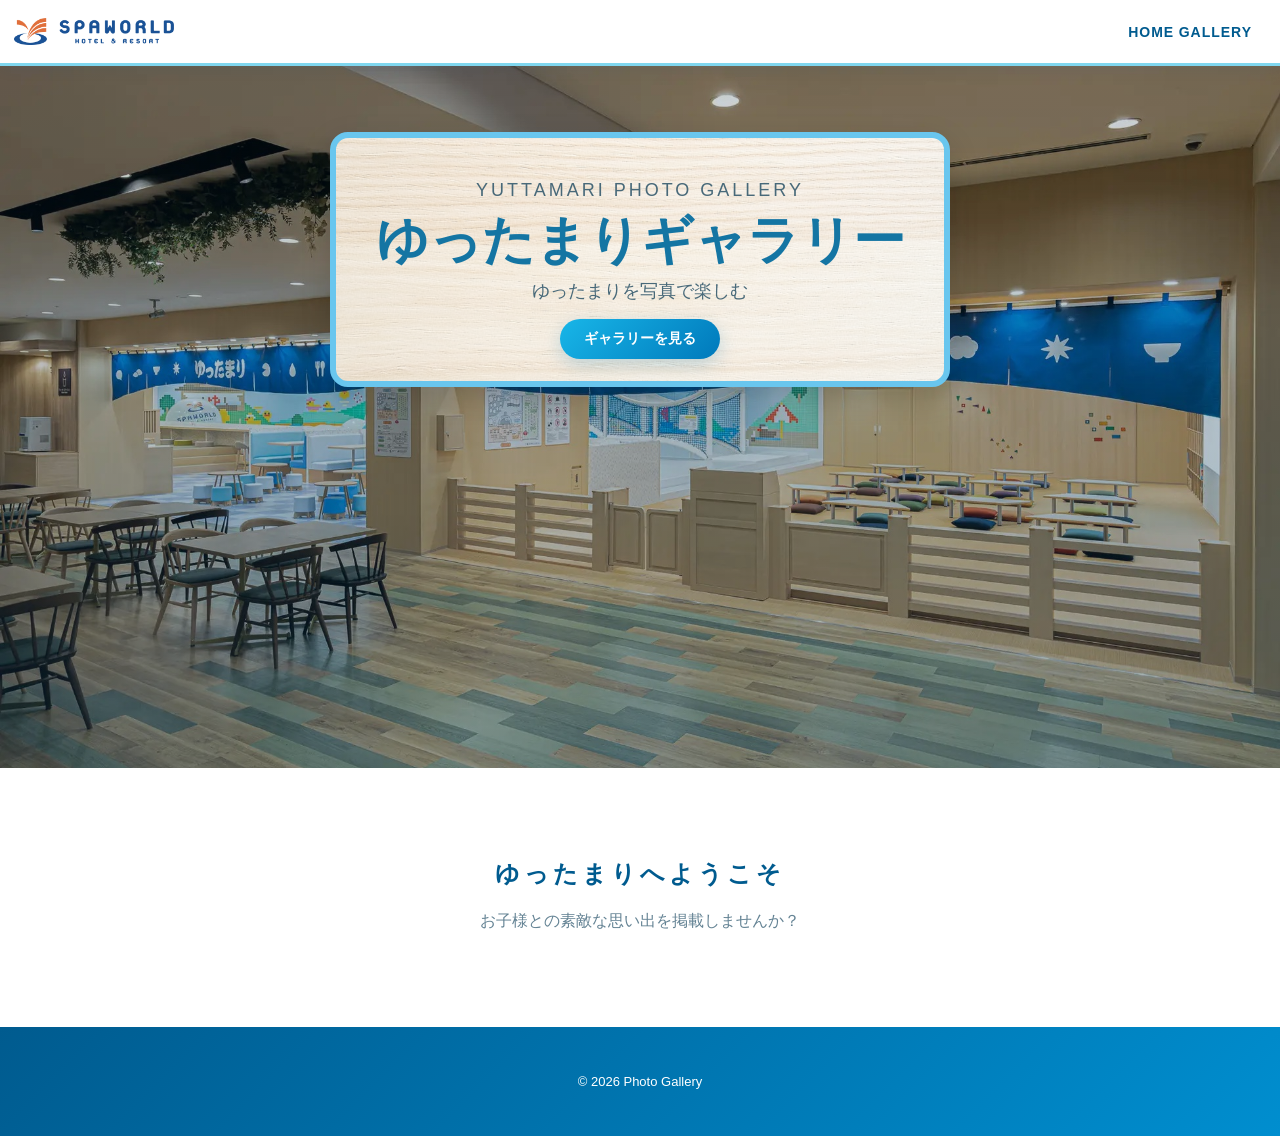
==== photo-gallery/index.html @ 075d894b "Add files via upload" ====
<!DOCTYPE html>
<html lang="ja">
<head>
  <meta charset="UTF-8">
  <meta name="viewport" content="width=device-width, initial-scale=1.0">
  <title>ゆったまりギャラリー</title>
  <link rel="stylesheet" href="css/style.css">
</head>

<body>

  <header class="site-header">
    <div class="header-inner">
<div class="site-logo">
  <img src="images/logo.png" alt="SPAWORLD HOTEL & RESORT">
</div>
      <nav>
        <a href="index.html">HOME</a>
        <a href="gallery.html">GALLERY</a>
      </nav>
    </div>
  </header>

  <main>

    <section class="hero hero-photo">
  <div class="hero-overlay"></div>

  <div class="hero-content">
    <p class="hero-subtitle">YUTTAMARI PHOTO GALLERY</p>

    <h2>ゆったまりギャラリー</h2>

    <p>
      ゆったまりを写真で楽しむ
    </p>

    <a href="gallery.html" class="main-button">
      ギャラリーを見る
    </a>
  </div>
</section>

    <section class="intro">
      <h2>ゆったまりへようこそ</h2>
      <p>
        お子様との素敵な思い出を掲載しませんか？
      </p>
    </section>

  </main>

  <footer>
    <p>© 2026 Photo Gallery</p>
  </footer>

</body>
</html>
---- photo-gallery/css/style.css ----
* {
  box-sizing: border-box;
}

:root {
  --deep-blue: #005b8f;
  --blue: #008ecf;
  --light-blue: #7fd7ef;
  --aqua: #dff7ff;
  --white: #ffffff;
  --navy: #163b52;
  --gold: #e3b75d;
  --soft-bg: #f4fbfe;
  --text: #23495f;
}

body {
  margin: 0;

  font-family:
    -apple-system,
    BlinkMacSystemFont,
    "Segoe UI",
    "Hiragino Kaku Gothic ProN",
    "Yu Gothic",
    sans-serif;

  background:
    linear-gradient(
      180deg,
      #effbff 0%,
      #ffffff 35%,
      #f4fbfe 100%
    );

  color: var(--text);
}


/* =========================
   HEADER
========================= */

.site-header {
  position: sticky;
  top: 0;
  z-index: 100;

  background: rgba(255, 255, 255, 0.96);

  backdrop-filter: blur(8px);

  border-bottom: 3px solid var(--light-blue);

  box-shadow:
    0 3px 14px rgba(0, 90, 140, 0.08);
}

.header-inner {
  width: 100%;
  max-width: none;
  margin: 0;

  padding: 18px 28px 18px 14px;

  display: flex;
  justify-content: space-between;
  align-items: center;
}

.site-logo {
  display: flex;
  align-items: center;
}

.site-logo img {
  width: 250px;
  height: auto;
  display: block;
}

nav a {
  position: relative;

  color: var(--deep-blue);

  text-decoration: none;

  font-size: 14px;
  font-weight: 700;

  letter-spacing: 1px;

  transition: 0.2s;
}

nav a::after {
  content: "";

  position: absolute;
  left: 0;
  bottom: -6px;

  width: 0;
  height: 2px;

  background: var(--blue);

  transition: 0.2s;
}

nav a:hover {
  color: var(--blue);
}

nav a:hover::after {
  width: 100%;
}


/* =========================
   HERO
========================= */

.hero {
  position: relative;

  min-height: 78vh;

  display: flex;
  justify-content: center;
  align-items: center;

  text-align: center;

  padding: 60px 20px;

  overflow: hidden;
}

.hero-photo {
  background:
    url("../images/yuttamari-main.jpg")
    center center / cover
    no-repeat;
}

.hero-overlay {
  position: absolute;
  inset: 0;

  background:
    linear-gradient(
      180deg,
      rgba(0, 30, 50, 0.18),
      rgba(0, 55, 90, 0.38)
    );
}

.hero-content {
  position: relative;
  z-index: 2;

  max-width: 620px;
  width: 90%;

  padding: 35px 28px 22px;

  color: #24516a;

  background:
    linear-gradient(
      rgba(255, 255, 255, 0.62),
      rgba(255, 255, 255, 0.62)
    ),
    url("../images/wood-bg.png")
    center center / cover
    no-repeat;

  border: 6px solid #69c6ee;
  border-radius: 18px;

  box-shadow:
    0 10px 30px rgba(0, 0, 0, 0.15);

  transform: translateY(-158px);
}

.hero-subtitle {
  margin: 0;

  font-size: 10px;
  font-weight: 700;

  letter-spacing: 3px;

  color: #58a873;
}

.hero h2 {
  margin: 10px 0 8px;

  font-size: clamp(32px, 4.5vw, 52px);

  line-height: 1.15;

  color: #1475a3;

  text-shadow: none;
}

.hero p {
  margin: 7px 0 0;

  color: #486979;

  font-size: 18px;
  font-weight: 500;

  text-shadow: none;
}

.main-button {
  display: inline-block;

  margin-top: 16px;
  padding: 11px 24px;

  background:
    linear-gradient(
      135deg,
      #18b6e8,
      #0079bb
    );

  color: white;

  text-decoration: none;

  font-size: 14px;
  font-weight: 700;

  border-radius: 999px;

  box-shadow:
    0 6px 18px rgba(0, 125, 180, 0.22);

  transition:
    transform 0.2s,
    box-shadow 0.2s;
}

.main-button:hover {
  transform: translateY(-2px);

  box-shadow:
    0 10px 24px rgba(0, 125, 180, 0.3);
}


/* =========================
   INTRO
========================= */

.intro {
  padding: 90px 20px;

  text-align: center;

  background: white;
}

.intro h2 {
  margin: 0 0 16px;

  color: var(--deep-blue);

  letter-spacing: 4px;
}

.intro p {
  margin: 0;

  color: #648394;

  line-height: 1.9;
}


/* =========================
   GALLERY PAGE
========================= */

.gallery-page {
  max-width: 1200px;

  margin: auto;

  padding: 75px 24px;
}

.gallery-title {
  text-align: center;

  margin-bottom: 42px;
}

.gallery-title p {
  margin: 0;

  font-size: 12px;
  font-weight: 700;

  letter-spacing: 4px;

  color: var(--blue);
}

.gallery-title h2 {
  margin: 12px 0 0;

  font-size: 48px;

  color: var(--deep-blue);
}


/* =========================
   CATEGORY BUTTONS
========================= */

.category-buttons {
  display: flex;
  justify-content: center;
  flex-wrap: wrap;

  gap: 12px;

  margin-bottom: 45px;
}

.category-buttons button {
  padding: 11px 22px;

  border: 2px solid var(--light-blue);

  background: white;

  color: var(--deep-blue);

  border-radius: 999px;

  font-size: 14px;
  font-weight: 700;

  cursor: pointer;

  transition: all 0.2s;
}

.category-buttons button:hover {
  background: var(--blue);

  border-color: var(--blue);

  color: white;

  transform: translateY(-2px);
}


/* =========================
   PHOTO GRID
========================= */

.gallery-grid {
  display: grid;

  grid-template-columns:
    repeat(3, minmax(0, 1fr));

  gap: 26px;
}

.photo-card {
  background: white;

  border-radius: 16px;

  overflow: hidden;

  cursor: pointer;

  box-shadow:
    0 6px 22px rgba(0, 91, 143, 0.10);

  transition:
    transform 0.25s,
    box-shadow 0.25s;
}

.photo-card:hover {
  transform: translateY(-7px);

  box-shadow:
    0 14px 34px rgba(0, 91, 143, 0.18);
}

.photo-card img {
  width: 100%;

  aspect-ratio: 4 / 3;

  object-fit: cover;

  display: block;

  transition: transform 0.35s;
}

.photo-card:hover img {
  transform: scale(1.04);
}

.photo-info {
  padding: 20px;
}

.photo-info h3 {
  margin: 0 0 8px;

  color: var(--deep-blue);
}

.photo-info p {
  margin: 0;

  color: #648394;

  font-size: 14px;

  line-height: 1.7;
}


/* =========================
   MODAL
========================= */

.modal {
  position: fixed;

  inset: 0;

  background:
    rgba(4, 36, 54, 0.94);

  display: none;

  justify-content: center;
  align-items: center;

  z-index: 1000;

  padding: 40px;
}

.modal.show {
  display: flex;
}

.modal-content {
  max-width: 1400px;
  max-height: 95vh;

  display: flex;
  flex-direction: column;

  align-items: center;
}

.modal-content img {
  max-width: 95vw;
  max-height: 78vh;

  object-fit: contain;

  border-radius: 10px;

  box-shadow:
    0 12px 40px rgba(0, 0, 0, 0.35);
}

.modal-text {
  margin-top: 18px;

  color: white;

  text-align: center;
}

.modal-text h2 {
  margin: 0 0 8px;
}

.modal-text p {
  margin: 0;

  color: #c8e9f7;
}

.modal-close {
  position: fixed;

  top: 20px;
  right: 30px;

  background: none;

  border: 0;

  color: white;

  font-size: 44px;

  cursor: pointer;
}


/* =========================
   FOOTER
========================= */

footer {
  padding: 34px 20px;

  text-align: center;

  background:
    linear-gradient(
      135deg,
      #005b8f,
      #008ecf
    );

  color: white;

  font-size: 13px;
}


/* =========================
   TABLET
========================= */

@media (max-width: 900px) {

  .hero-content {
    transform: translateY(-120px);

    max-width: 560px;
  }

  .gallery-grid {
    grid-template-columns:
      repeat(2, minmax(0, 1fr));
  }

}


/* =========================
   SMARTPHONE
========================= */

@media (max-width: 600px) {

  .header-inner {
    flex-direction: column;

    gap: 14px;

    padding: 15px;
  }

  .logo {
    font-size: 21px;
  }

  nav {
    gap: 20px;
  }

  .hero {
    min-height: 67vh;

    padding: 30px 14px;
  }

  .hero-photo {
    background-position: center center;
  }

  .hero-content {
    width: 94%;

    max-width: 430px;

    padding: 18px 18px 20px;

    transform: translateY(-90px);

    border-radius: 12px;
  }

  .hero-subtitle {
    font-size: 9px;

    letter-spacing: 2px;
  }

  .hero h2 {
    margin: 9px 0 7px;

    font-size: 34px;
  }

  .hero p {
    font-size: 13px;
  }

  .main-button {
    margin-top: 14px;

    padding: 10px 20px;

    font-size: 13px;
  }

  .gallery-page {
    padding: 52px 16px;
  }

  .gallery-title h2 {
    font-size: 38px;
  }

  .gallery-grid {
    grid-template-columns: 1fr;

    gap: 20px;
  }

  .modal {
    padding: 15px;
  }

  .modal-content img {
    max-width: 100%;

    max-height: 72vh;
  }

}

  .site-logo img {
    width: 160px;
  }
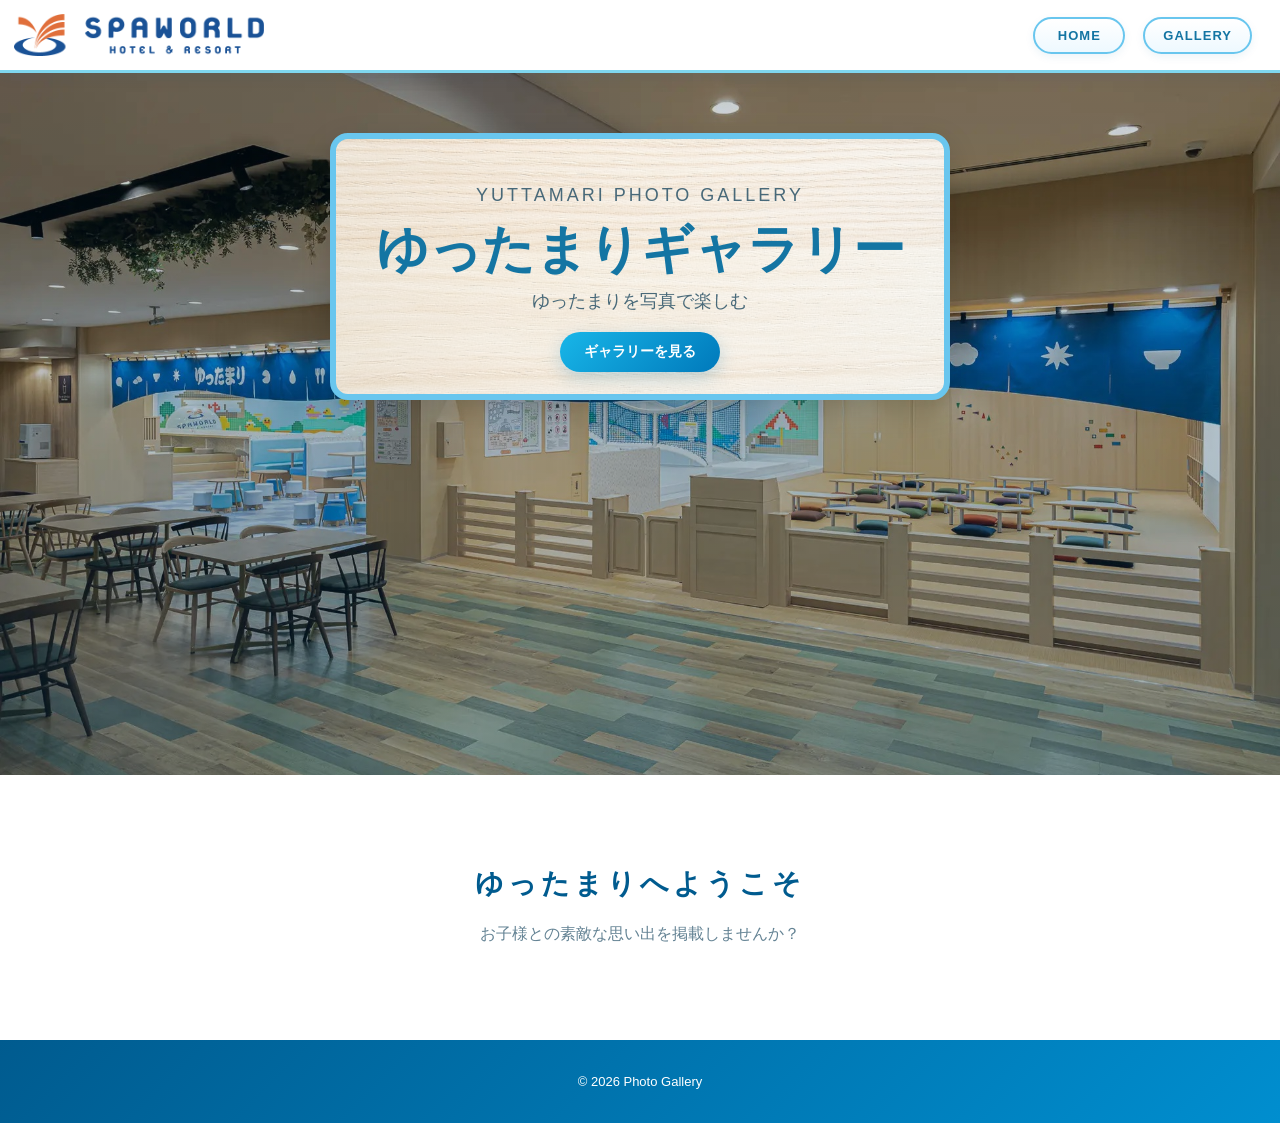
==== commit 75e77b50: "Update index.html" ====
--- a/photo-gallery/index.html
+++ b/photo-gallery/index.html
@@ -55,4 +55,4 @@
   </footer>
 
 </body>
-</html>+</html>
--- a/photo-gallery/css/style.css
+++ b/photo-gallery/css/style.css
@@ -1,3 +1,7 @@
+/* =========================================================
+   基本設定
+========================================================= */
+
 * {
   box-sizing: border-box;
 }
@@ -14,6 +18,10 @@
   --text: #23495f;
 }
 
+html {
+  scroll-behavior: smooth;
+}
+
 body {
   margin: 0;
 
@@ -37,13 +45,14 @@
 }
 
 
-/* =========================
+/* =========================================================
    HEADER
-========================= */
+========================================================= */
 
 .site-header {
   position: sticky;
   top: 0;
+
   z-index: 100;
 
   background: rgba(255, 255, 255, 0.96);
@@ -58,69 +67,109 @@
 
 .header-inner {
   width: 100%;
-  max-width: none;
+
   margin: 0;
 
-  padding: 18px 28px 18px 14px;
+  padding: 14px 28px 14px 14px;
 
   display: flex;
   justify-content: space-between;
   align-items: center;
-}
+
+  gap: 20px;
+}
+
+
+/* =========================================================
+   LOGO
+========================================================= */
 
 .site-logo {
   display: flex;
   align-items: center;
+
+  flex-shrink: 0;
 }
 
 .site-logo img {
   width: 250px;
   height: auto;
+
   display: block;
 }
 
+
+/* =========================================================
+   NAVIGATION
+========================================================= */
+
+nav {
+  display: flex;
+  align-items: center;
+
+  gap: 18px;
+}
+
 nav a {
-  position: relative;
-
-  color: var(--deep-blue);
+  display: inline-flex;
+
+  align-items: center;
+  justify-content: center;
+
+  min-width: 92px;
+
+  padding: 9px 18px;
+
+  color: #1475a3;
+
+  background:
+    linear-gradient(
+      180deg,
+      #ffffff,
+      #eef9ff
+    );
+
+  border: 2px solid #69c6ee;
+
+  border-radius: 999px;
 
   text-decoration: none;
 
-  font-size: 14px;
+  font-size: 13px;
   font-weight: 700;
 
   letter-spacing: 1px;
 
-  transition: 0.2s;
-}
-
-nav a::after {
-  content: "";
-
-  position: absolute;
-  left: 0;
-  bottom: -6px;
-
-  width: 0;
-  height: 2px;
-
-  background: var(--blue);
-
-  transition: 0.2s;
+  box-shadow:
+    0 3px 9px rgba(0, 110, 170, 0.08);
+
+  transition:
+    background 0.2s,
+    color 0.2s,
+    transform 0.2s,
+    box-shadow 0.2s;
 }
 
 nav a:hover {
-  color: var(--blue);
-}
-
-nav a:hover::after {
-  width: 100%;
-}
-
-
-/* =========================
+  color: white;
+
+  background:
+    linear-gradient(
+      135deg,
+      #62c7ef,
+      #249bd1
+    );
+
+  transform: translateY(-2px);
+
+  box-shadow:
+    0 7px 16px rgba(0, 120, 180, 0.20);
+}
+
+
+/* =========================================================
    HERO
-========================= */
+========================================================= */
 
 .hero {
   position: relative;
@@ -137,6 +186,9 @@
 
   overflow: hidden;
 }
+
+
+/* 背景画像 */
 
 .hero-photo {
   background:
@@ -145,8 +197,12 @@
     no-repeat;
 }
 
+
+/* 背景画像に薄く色を重ねる */
+
 .hero-overlay {
   position: absolute;
+
   inset: 0;
 
   background:
@@ -157,12 +213,16 @@
     );
 }
 
+
+/* 中央タイトルカード */
+
 .hero-content {
   position: relative;
+
   z-index: 2;
 
+  width: 90%;
   max-width: 620px;
-  width: 90%;
 
   padding: 35px 28px 22px;
 
@@ -178,6 +238,7 @@
     no-repeat;
 
   border: 6px solid #69c6ee;
+
   border-radius: 18px;
 
   box-shadow:
@@ -186,28 +247,37 @@
   transform: translateY(-158px);
 }
 
+
+/* 小さい英字 */
+
 .hero-subtitle {
   margin: 0;
 
+  color: #58a873;
+
   font-size: 10px;
   font-weight: 700;
 
   letter-spacing: 3px;
-
-  color: #58a873;
-}
+}
+
+
+/* ゆったまりギャラリー */
 
 .hero h2 {
   margin: 10px 0 8px;
 
+  color: #1475a3;
+
   font-size: clamp(32px, 4.5vw, 52px);
 
   line-height: 1.15;
 
-  color: #1475a3;
-
   text-shadow: none;
 }
+
+
+/* 説明文 */
 
 .hero p {
   margin: 7px 0 0;
@@ -217,14 +287,22 @@
   font-size: 18px;
   font-weight: 500;
 
+  line-height: 1.6;
+
   text-shadow: none;
 }
+
+
+/* ギャラリーを見る */
 
 .main-button {
   display: inline-block;
 
   margin-top: 16px;
+
   padding: 11px 24px;
+
+  color: white;
 
   background:
     linear-gradient(
@@ -233,8 +311,6 @@
       #0079bb
     );
 
-  color: white;
-
   text-decoration: none;
 
   font-size: 14px;
@@ -254,13 +330,13 @@
   transform: translateY(-2px);
 
   box-shadow:
-    0 10px 24px rgba(0, 125, 180, 0.3);
-}
-
-
-/* =========================
+    0 10px 24px rgba(0, 125, 180, 0.30);
+}
+
+
+/* =========================================================
    INTRO
-========================= */
+========================================================= */
 
 .intro {
   padding: 90px 20px;
@@ -275,6 +351,8 @@
 
   color: var(--deep-blue);
 
+  font-size: 28px;
+
   letter-spacing: 4px;
 }
 
@@ -283,15 +361,18 @@
 
   color: #648394;
 
+  font-size: 16px;
+
   line-height: 1.9;
 }
 
 
-/* =========================
+/* =========================================================
    GALLERY PAGE
-========================= */
+========================================================= */
 
 .gallery-page {
+  width: 100%;
   max-width: 1200px;
 
   margin: auto;
@@ -300,34 +381,34 @@
 }
 
 .gallery-title {
+  margin-bottom: 42px;
+
   text-align: center;
-
-  margin-bottom: 42px;
 }
 
 .gallery-title p {
   margin: 0;
 
+  color: var(--blue);
+
   font-size: 12px;
   font-weight: 700;
 
   letter-spacing: 4px;
-
-  color: var(--blue);
 }
 
 .gallery-title h2 {
   margin: 12px 0 0;
 
+  color: var(--deep-blue);
+
   font-size: 48px;
-
-  color: var(--deep-blue);
-}
-
-
-/* =========================
+}
+
+
+/* =========================================================
    CATEGORY BUTTONS
-========================= */
+========================================================= */
 
 .category-buttons {
   display: flex;
@@ -342,11 +423,11 @@
 .category-buttons button {
   padding: 11px 22px;
 
+  color: var(--deep-blue);
+
+  background: white;
+
   border: 2px solid var(--light-blue);
-
-  background: white;
-
-  color: var(--deep-blue);
 
   border-radius: 999px;
 
@@ -355,23 +436,27 @@
 
   cursor: pointer;
 
-  transition: all 0.2s;
+  transition:
+    background 0.2s,
+    color 0.2s,
+    transform 0.2s,
+    border-color 0.2s;
 }
 
 .category-buttons button:hover {
+  color: white;
+
   background: var(--blue);
 
   border-color: var(--blue);
 
-  color: white;
-
   transform: translateY(-2px);
 }
 
 
-/* =========================
+/* =========================================================
    PHOTO GRID
-========================= */
+========================================================= */
 
 .gallery-grid {
   display: grid;
@@ -415,7 +500,8 @@
 
   display: block;
 
-  transition: transform 0.35s;
+  transition:
+    transform 0.35s;
 }
 
 .photo-card:hover img {
@@ -443,26 +529,25 @@
 }
 
 
-/* =========================
+/* =========================================================
    MODAL
-========================= */
+========================================================= */
 
 .modal {
   position: fixed;
 
   inset: 0;
 
+  z-index: 1000;
+
+  display: none;
+  justify-content: center;
+  align-items: center;
+
+  padding: 40px;
+
   background:
     rgba(4, 36, 54, 0.94);
-
-  display: none;
-
-  justify-content: center;
-  align-items: center;
-
-  z-index: 1000;
-
-  padding: 40px;
 }
 
 .modal.show {
@@ -470,12 +555,13 @@
 }
 
 .modal-content {
+  width: auto;
+
   max-width: 1400px;
   max-height: 95vh;
 
   display: flex;
   flex-direction: column;
-
   align-items: center;
 }
 
@@ -515,26 +601,28 @@
   top: 20px;
   right: 30px;
 
+  padding: 0;
+
+  color: white;
+
   background: none;
 
   border: 0;
 
-  color: white;
-
   font-size: 44px;
 
   cursor: pointer;
 }
 
 
-/* =========================
+/* =========================================================
    FOOTER
-========================= */
+========================================================= */
 
 footer {
   padding: 34px 20px;
 
-  text-align: center;
+  color: white;
 
   background:
     linear-gradient(
@@ -543,22 +631,42 @@
       #008ecf
     );
 
-  color: white;
+  text-align: center;
 
   font-size: 13px;
 }
 
-
-/* =========================
+footer p {
+  margin: 0;
+}
+
+
+/* =========================================================
    TABLET
-========================= */
+========================================================= */
 
 @media (max-width: 900px) {
 
+  .site-logo img {
+    width: 210px;
+  }
+
+  nav {
+    gap: 12px;
+  }
+
+  nav a {
+    min-width: 82px;
+
+    padding: 8px 14px;
+
+    font-size: 12px;
+  }
+
   .hero-content {
+    max-width: 560px;
+
     transform: translateY(-120px);
-
-    max-width: 560px;
   }
 
   .gallery-grid {
@@ -569,32 +677,64 @@
 }
 
 
-/* =========================
+/* =========================================================
    SMARTPHONE
-========================= */
+========================================================= */
 
 @media (max-width: 600px) {
 
+  /* -------------------------
+     HEADER
+  ------------------------- */
+
   .header-inner {
-    flex-direction: column;
-
-    gap: 14px;
-
-    padding: 15px;
-  }
-
-  .logo {
-    font-size: 21px;
-  }
+    padding: 9px 10px;
+
+    flex-direction: row;
+
+    gap: 6px;
+  }
+
+
+  /* ロゴ */
+
+  .site-logo img {
+    width: 160px;
+  }
+
+
+  /* HOME / GALLERY */
 
   nav {
-    gap: 20px;
-  }
+    gap: 7px;
+
+    flex-shrink: 0;
+  }
+
+  nav a {
+    min-width: auto;
+
+    padding: 5px 8px;
+
+    font-size: 8px;
+
+    letter-spacing: 0.2px;
+
+    border-width: 1.5px;
+
+    box-shadow:
+      0 2px 6px rgba(0, 110, 170, 0.08);
+  }
+
+
+  /* -------------------------
+     HERO
+  ------------------------- */
 
   .hero {
-    min-height: 67vh;
-
-    padding: 30px 14px;
+    min-height: 50vh;
+
+    padding: 14px 8px;
   }
 
   .hero-photo {
@@ -602,54 +742,140 @@
   }
 
   .hero-content {
-    width: 94%;
-
-    max-width: 430px;
-
-    padding: 18px 18px 20px;
-
-    transform: translateY(-90px);
-
-    border-radius: 12px;
+    width: 88%;
+    max-width: 300px;
+
+    padding: 9px 10px 10px;
+
+    border-width: 3px;
+
+    border-radius: 11px;
+
+    transform: translateY(-55px);
   }
 
   .hero-subtitle {
+    font-size: 6px;
+
+    letter-spacing: 0.8px;
+  }
+
+  .hero h2 {
+    margin: 4px 0 3px;
+
+    font-size: 19px;
+
+    line-height: 1.1;
+  }
+
+  .hero p {
+    margin: 3px 0 0;
+
+    font-size: 8px;
+
+    line-height: 1.4;
+  }
+
+  .main-button {
+    margin-top: 7px;
+
+    padding: 6px 11px;
+
+    font-size: 8px;
+  }
+
+
+  /* -------------------------
+     INTRO
+  ------------------------- */
+
+  .intro {
+    padding: 42px 16px;
+  }
+
+  .intro h2 {
+    margin-bottom: 10px;
+
+    font-size: 19px;
+
+    letter-spacing: 2px;
+  }
+
+  .intro p {
+    font-size: 12px;
+
+    line-height: 1.7;
+  }
+
+
+  /* -------------------------
+     GALLERY
+  ------------------------- */
+
+  .gallery-page {
+    padding: 40px 14px;
+  }
+
+  .gallery-title {
+    margin-bottom: 30px;
+  }
+
+  .gallery-title h2 {
+    font-size: 30px;
+  }
+
+  .gallery-title p {
     font-size: 9px;
 
     letter-spacing: 2px;
   }
 
-  .hero h2 {
-    margin: 9px 0 7px;
-
-    font-size: 34px;
-  }
-
-  .hero p {
-    font-size: 13px;
-  }
-
-  .main-button {
-    margin-top: 14px;
-
-    padding: 10px 20px;
-
-    font-size: 13px;
-  }
-
-  .gallery-page {
-    padding: 52px 16px;
-  }
-
-  .gallery-title h2 {
-    font-size: 38px;
-  }
+
+  /* カテゴリ */
+
+  .category-buttons {
+    gap: 8px;
+
+    margin-bottom: 28px;
+  }
+
+  .category-buttons button {
+    padding: 8px 13px;
+
+    font-size: 11px;
+  }
+
+
+  /* 写真 */
 
   .gallery-grid {
     grid-template-columns: 1fr;
 
-    gap: 20px;
-  }
+    gap: 16px;
+  }
+
+  .photo-card {
+    border-radius: 12px;
+  }
+
+  .photo-info {
+    padding: 14px;
+  }
+
+  .photo-info h3 {
+    margin-bottom: 6px;
+
+    font-size: 16px;
+  }
+
+  .photo-info p {
+    font-size: 12px;
+  }
+
+
+  /* -------------------------
+     MODAL
+  ------------------------- */
 
   .modal {
     padding: 15px;
@@ -657,12 +883,14 @@
 
   .modal-content img {
     max-width: 100%;
-
     max-height: 72vh;
   }
 
-}
-
-  .site-logo img {
-    width: 160px;
-  }+  .modal-close {
+    top: 10px;
+    right: 16px;
+
+    font-size: 38px;
+  }
+
+}
